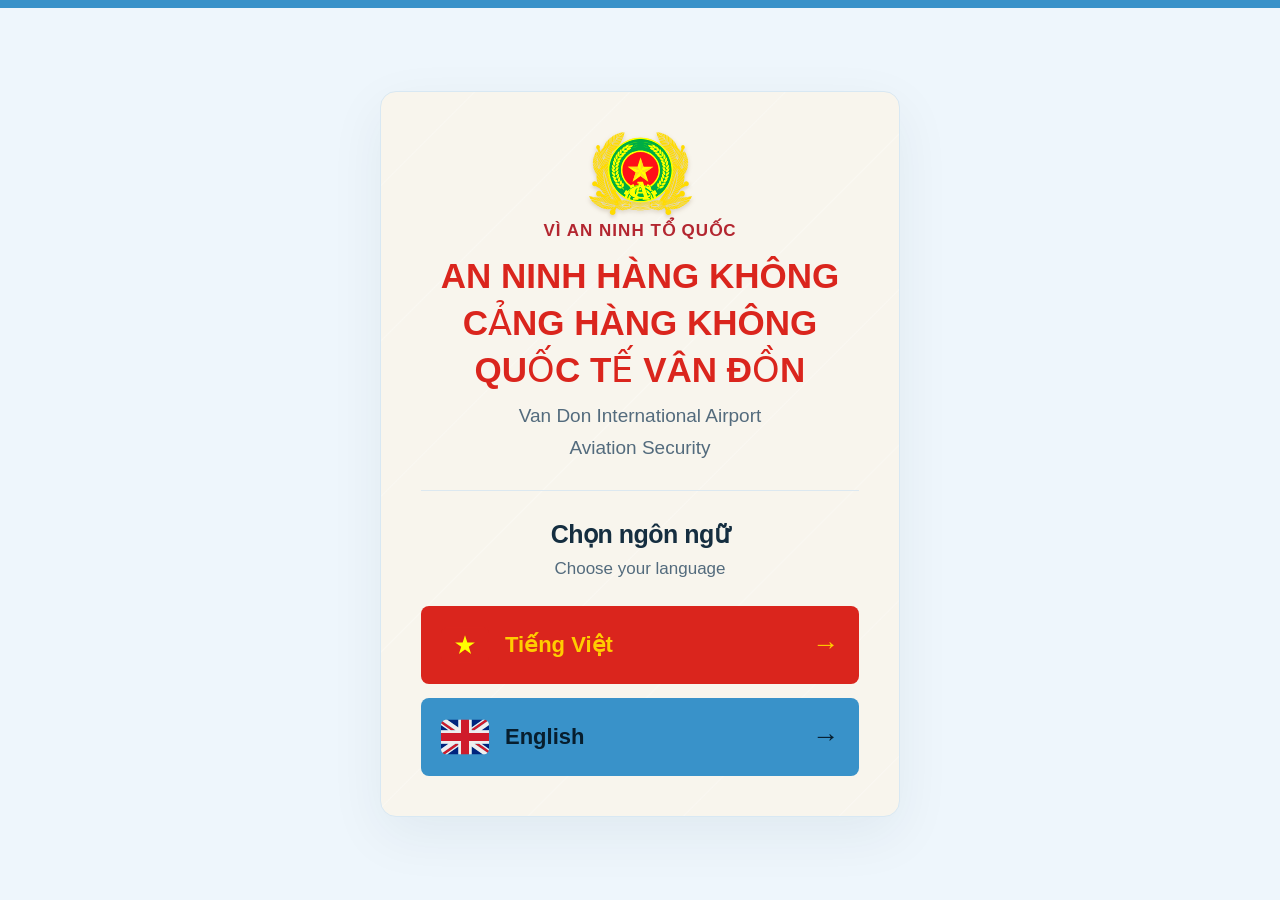
==== index.html @ 5c868a67 "Publish Van Don aviation safety website and custom domain" ====
<!doctype html>
<html lang="vi">
<head>
  <meta charset="utf-8">
  <meta name="viewport" content="width=device-width,initial-scale=1">
  <title>An ninh hàng không — Cảng hàng không quốc tế Vân Đồn | Choose your language</title>
  <meta name="description" content="Chọn Tiếng Việt hoặc English để tìm hiểu thông tin an toàn hàng không tại Cảng hàng không quốc tế Vân Đồn. Choose your language for Vân Đồn aviation safety information.">
  <link rel="icon" type="image/svg+xml" href="data:image/svg+xml,%3Csvg xmlns='http://www.w3.org/2000/svg' viewBox='0 0 32 32'%3E%3Crect width='32' height='32' rx='8' fill='%230b2033'/%3E%3Cpath d='M16 5L20 14L28 16L20 19L18 27L14 27L12 19L4 16L12 14Z' fill='%23f4c45e'/%3E%3C/svg%3E">
  <link rel="stylesheet" href="style.css">
  <link rel="alternate" hreflang="vi" href="vi.html">
  <link rel="alternate" hreflang="en" href="en.html">
  <link rel="alternate" hreflang="x-default" href="./">
</head>
<body class="language-entry">
  <main class="language-card">
    <img class="entry-emblem" src="cand-emblem.svg" alt="Biểu trưng Công an nhân dân" width="100" height="81">
    <p class="entry-location">VÌ AN NINH TỔ QUỐC</p>
    <h1 class="agency-title">AN NINH HÀNG KHÔNG<br>CẢNG HÀNG KHÔNG<br>QUỐC TẾ VÂN ĐỒN</h1>
    <p class="entry-subtitle" lang="en">Van Don International Airport<br>Aviation Security</p>
    <div class="entry-divider"></div>
    <h2>Chọn ngôn ngữ</h2>
    <p class="entry-instruction" lang="en">Choose your language</p>
    <div class="language-options">
      <a class="language-option language-vietnamese" href="vi.html" lang="vi" hreflang="vi">
        <img src="flag-vn.svg" alt="Cờ Việt Nam" width="48" height="48">
        <span>Tiếng Việt</span>
        <span class="entry-arrow" aria-hidden="true">→</span>
      </a>
      <a class="language-option language-english" href="en.html" lang="en" hreflang="en">
        <img src="flag-gb.svg" alt="United Kingdom flag" width="48" height="48">
        <span>English</span>
        <span class="entry-arrow" aria-hidden="true">→</span>
      </a>
    </div>
  </main>
</body>
</html>
---- style.css ----
:root{--navy:#0b2033;--ink:#152e40;--red:#b32630;--gold:#f4c45e;--line:#dce3e8;--soft:#f1f5f8}*{box-sizing:border-box}html{scroll-behavior:smooth;scroll-padding-top:95px}body{margin:0;color:var(--ink);font-family:Arial,SiteSans,Helvetica,sans-serif;font-size:18px;line-height:1.7;background:#fff}a{color:inherit;text-decoration:none}a:focus-visible,summary:focus-visible{outline:3px solid #d28e00;outline-offset:5px}.skip{position:absolute;top:-100px}.skip:focus{top:10px;background:white;z-index:5;padding:12px}header{max-width:1440px;margin:auto;min-height:92px;padding:20px 5%;display:flex;align-items:center;justify-content:space-between;gap:20px}.brand{display:flex;align-items:center;gap:12px;font-size:15px;font-weight:700;letter-spacing:.07em;line-height:1.5}.brand small{display:block;font-size:13px;letter-spacing:.12em;font-weight:400}.brand-mark{background:#3992C9;color:var(--gold);width:42px;height:42px;display:grid;place-items:center;font-size:20px;letter-spacing:-.03em}.header-phone{font-size:15px}.header-phone strong{margin-left:10px;color:var(--red);font-size:18px}.hero{background:#3992C9;color:white;margin:0 24px}.hero-inner{max-width:1260px;margin:auto;display:grid;grid-template-columns:3fr 1fr;gap:60px;padding:66px 5% 58px}.hero-label{font-size:15px;letter-spacing:.14em;font-weight:700;display:flex;align-items:center;gap:12px;color:#ff9a98}.hero-label span{width:28px;height:3px;background:#e44e51}h1{font-size:calc(clamp(42px,calc(5.2vw + 2px),74px) + 1px);font-weight:700;line-height:1.19;letter-spacing:-.035em;margin:22px 0}h1 em{font-family:"Times New Roman",Times,serif;color:var(--gold);font-weight:400;font-style:italic}.hero-copy>p{color:#c4d1dc;font-size:19px;line-height:1.7}.hero-button{display:inline-flex;align-items:center;gap:30px;background:var(--gold);color:var(--navy);padding:14px 22px;margin-top:18px;font-weight:700;font-size:17px}.hero-button:hover{background:#ffda88}.hero-side{border-left:1px solid #ffffff25;padding-left:35px;align-self:stretch;display:flex;flex-direction:column;justify-content:center}.hero-side p{font-size:24px;line-height:1.6;font-weight:700;letter-spacing:.04em}.hero-side-foot{font-size:13px;letter-spacing:.18em;color:#a4bacb}.hero-rule{height:3px;width:40px;background:var(--gold)}#emblem-slot img{height:118px;width:118px;object-fit:contain;margin-bottom:24px}.hero-bottom{border-top:1px solid #ffffff25;padding:14px 5%;display:flex;justify-content:space-between;font-size:13px;letter-spacing:.12em;color:#b7c7d5;gap:12px}.page-layout{max-width:1260px;display:grid;grid-template-columns:240px minmax(0,1fr);gap:65px;padding:68px 30px 80px;margin:auto}.navigation{align-self:start;position:sticky;top:25px}.navigation>p{font-size:13px;font-weight:700;letter-spacing:.12em;color:#677988;margin:0 0 20px}.navigation nav{display:flex;flex-direction:column}.navigation nav a{font-size:16px;padding:12px 0;border-bottom:1px solid var(--line);display:flex;gap:17px;font-weight:700}.navigation nav a:hover{color:var(--red)}.navigation nav span{font-size:14px;color:#738492;font-weight:400}.map-link{display:block;margin-top:26px;font-size:15px;color:var(--red);font-weight:700}.section{padding:0 0 52px;margin-bottom:50px;border-bottom:1px solid var(--line);scroll-margin-top:25px}.section-heading{display:flex;align-items:flex-start;gap:18px;margin-bottom:26px}.section-no{font-family:Georgia,serif;font-size:46px;line-height:1.25;color:#bcc7cf}.eyebrow{text-transform:uppercase;letter-spacing:.1em;color:var(--red);font-size:calc(13px + 1px);font-weight:700}h2{font-size:calc(32px + 1px);line-height:1.35;letter-spacing:-.02em;margin:5px 0 0}h3{font-size:calc(19px + 1px);line-height:1.5;margin:28px 0 10px;font-weight:700}p{margin:12px 0}ul{padding-left:24px;margin:12px 0 20px}li{margin:6px 0;padding-left:3px}li::marker{color:var(--red)}.emphasis{font-weight:700}.section-1 .section-body>h3{border-left:3px solid var(--red);padding-left:14px}.section-1 .section-body>h3:nth-of-type(2){border-color:#de9900}.province{border:1px solid var(--line);margin:14px 0;background:#fff}.province summary{padding:18px 22px;cursor:pointer;font-size:calc(16px + 1px);font-weight:700;list-style:none;display:flex;justify-content:space-between;gap:20px}.province summary::-webkit-details-marker{display:none}.plus{font-size:24px;line-height:1;color:var(--red)}.province[open] .plus{transform:rotate(45deg)}.province[open] summary{background:var(--soft);border-bottom:1px solid var(--line)}.province>div{padding:10px 22px 20px}.notice{background:#fff7e6;border-left:3px solid #d59b23;padding:14px 22px;margin:24px 0}.notice h3{margin:0 0 8px}.checks{display:grid;gap:20px}.check{position:relative;border:1px solid var(--line);padding:26px 28px;background:var(--soft)}.check-number{color:var(--red);font-size:14px;font-weight:700;letter-spacing:.1em}.check>h3:first-of-type{margin-top:8px;font-size:calc(22px + 1px)}.action{display:flex;justify-content:space-between;align-items:center;gap:15px;padding:14px 18px;background:#3992C9;color:white;font-weight:700;font-size:16px;margin:20px 0 8px}.action:hover{background:#3992C9}.section-4 .section-body>h3{color:var(--red)}.section-6{background:#3992C9;color:white;padding:32px;border:0;margin-bottom:0}.section-6 .eyebrow{color:var(--gold)}.section-6 .section-no{color:#7b95a9}.section-6 .section-body>h3{color:var(--gold)}.phone{font-size:clamp(28px,calc(4vw + 1px),43px);font-weight:700;letter-spacing:-.03em;border-bottom:1px solid #ffffff35;padding:10px 0;display:flex;justify-content:space-between;gap:20px}.phone span{color:var(--gold)}footer{background:var(--soft);padding:36px 6%;font-size:15px;display:flex;flex-wrap:wrap;align-items:center;justify-content:space-between;gap:14px}footer p{font-size:13px;color:#5d6e7c}footer strong{font-size:17px}.mobile-bar{display:none}@media(min-width:1500px){.hero{max-width:1440px;margin:auto}}@media(max-width:960px){.page-layout{gap:30px;grid-template-columns:190px minmax(0,1fr)}.hero-inner{gap:25px}.hero-side{padding-left:25px}.hero-side p{font-size:19px}.header-phone{font-size:0}.header-phone strong{font-size:16px}.section-6{padding:24px}}@media(max-width:700px){body{font-size:17px}.hero{margin:0 12px}.hero-inner{display:block;padding:36px 24px 34px}.hero-side{display:none}.hero-label{font-size:13px;letter-spacing:.08em}h1{font-size:calc(43px + 1px);line-height:1.23;margin:22px 0;letter-spacing:-.04em}.hero-copy>p{font-size:17px}.hero-button{font-size:15px;padding:13px 16px;gap:20px}.hero-bottom{padding:12px 24px;font-size:11px;letter-spacing:.08em}.hero-bottom span:last-child{display:none}header{padding:17px 20px;min-height:76px}.brand{font-size:12px;gap:9px;letter-spacing:.035em}.brand small{font-size:11px}.brand-mark{width:34px;height:34px;font-size:17px}.header-phone strong{font-size:14px;margin:0}.page-layout{display:block;padding:26px 22px 40px}.navigation{position:static;margin-bottom:38px}.navigation>p{margin-bottom:10px}.navigation nav{display:flex;flex-direction:row;flex-wrap:wrap;gap:8px}.navigation nav a{border:1px solid var(--line);font-size:14px;padding:7px 10px;gap:6px;font-weight:500}.navigation nav span{font-size:13px}.map-link{display:none}.section-heading{gap:13px}.section-no{font-size:36px}h2{font-size:calc(28px + 1px)}.eyebrow{font-size:calc(12px + 1px)}.section{padding-bottom:30px;margin-bottom:32px}.check{padding:20px}.check>h3:first-of-type{font-size:calc(20px + 1px)}.province summary{padding:16px;font-size:calc(15px + 1px)}.province>div{padding:8px 16px 14px}.section-6{padding:24px 20px;margin-left:-10px;margin-right:-10px}.section-6 h2{font-size:calc(27px + 1px)}.section-6 .section-no{display:none}footer{padding:25px 22px 100px;display:block}.mobile-bar{display:flex;position:fixed;bottom:0;left:0;right:0;background:white;padding:10px 16px calc(10px + env(safe-area-inset-bottom));gap:10px;border-top:1px solid var(--line);box-shadow:0 -4px 22px #0b203310;z-index:10}.mobile-bar a{font-size:15px;text-align:center;padding:10px 8px;flex:1;font-weight:700;background:var(--soft)}.mobile-bar a:last-child{background:var(--red);color:white;flex:.8}}@media(prefers-reduced-motion:reduce){html{scroll-behavior:auto}}

.hero-label img{object-fit:contain;flex-shrink:0}.attribution{width:100%;font-size:13px!important;margin:0}.attribution a{text-decoration:underline}@media(max-width:700px){.brand{font-size:13px}.brand small{font-size:13px}.hero-bottom{font-size:13px}.eyebrow{font-size:calc(13px + 1px)}.hero-label{font-size:13px}.hero-label img{width:56px;height:46px}.brand-mark{display:none}}

/* Requested colors, shared by desktop and mobile. */
a[href="https://cambay.mod.gov.vn/"]{background-color:#F2A65A;color:var(--ink)}
.mobile-bar a[href="https://cambay.mod.gov.vn/"]{background-color:#F2A65A;color:var(--ink)}
.mobile-bar a[href="tel:0335366525"]{background-color:#DA251D;color:#FFCD00}

/* Language selection and navigation. */
.language-switch{max-width:1440px;margin:auto;padding:10px 5% 0;display:flex;justify-content:flex-end;gap:8px;flex-wrap:wrap}
.language-switch a{display:inline-flex;align-items:center;gap:7px;font-size:15px;line-height:1.5;padding:7px 12px;border:1px solid var(--line);border-radius:4px;color:var(--ink);background:#fff}
.language-switch a[aria-current="page"]{border-color:#3992C9;background:#eaf5fc;font-weight:700}
.language-switch img,.language-option img{object-fit:contain;flex-shrink:0}
.flag-credit{font-size:13px;width:100%;margin:0;color:#5d6e7c}
.flag-credit a,.entry-credits a{text-decoration:underline}
.language-entry{min-height:100vh;min-height:100svh;background:#eef6fc;display:flex;flex-direction:column;align-items:center;justify-content:center;padding:32px 20px;border-top:8px solid #3992C9}
.language-card{width:100%;max-width:520px;background:#fff;padding:40px;border:1px solid #d8e8f3;border-radius:16px;box-shadow:0 18px 55px #152e4010;text-align:center}
.entry-emblem{object-fit:contain;max-width:100%;width:103px;height:auto}
.entry-location{font-size:17px;font-weight:700;letter-spacing:.2em;margin:14px 0 6px;color:#b32630}
.language-card h1{font-size:calc(clamp(30px,calc(5vw + 2px),38px) + 1px);line-height:1.3;margin:0;letter-spacing:-.025em;color:var(--ink)}
.entry-subtitle{font-size:19px;margin:6px 0 0;color:#536b7d}
.entry-divider{height:1px;background:#dce8f0;margin:26px 0}
.language-card h2{font-size:calc(24px + 1px);margin:0;line-height:1.4}
.entry-instruction{margin:3px 0 22px;font-size:17px;color:#536b7d}
.language-options{display:grid;gap:14px}
.language-option{display:flex;align-items:center;gap:16px;width:100%;padding:15px 20px;border-radius:8px;font-size:22px;font-weight:700;line-height:1.4;text-align:left;min-height:78px}
.language-vietnamese{background:#DA251D;color:#FFCD00}
.language-english{background:#3992C9;color:#071e2e}
.entry-arrow{margin-left:auto;font-size:27px}
.language-option:hover{box-shadow:inset 0 0 0 2px #ffffffa0}
.language-option:focus-visible{outline:3px solid #152e40;outline-offset:4px}
.entry-credits{text-align:center;max-width:640px;font-size:13px;line-height:1.6;color:#5d6e7c;margin-top:22px}
.entry-credits p{margin:5px 0}
html[lang="en"] .brand{letter-spacing:.025em}
html[lang="en"] h1{font-size:calc(clamp(38px,calc(5vw + 2px),66px) + 1px)}
@media(max-width:700px){.language-switch{padding:10px 20px 0}.language-switch a{font-size:15px;padding:6px 10px}.language-card{padding:28px 22px}.language-entry{padding:24px 16px}.language-option{padding:14px 16px;font-size:21px;gap:12px}.language-option img{width:40px;height:40px}.entry-credits{font-size:13px}html[lang="en"] .brand{font-size:13px;letter-spacing:0}html[lang="en"] .brand small{font-size:13px}html[lang="en"] .header-phone{max-width:100px}html[lang="en"] .header-phone strong{white-space:nowrap}html[lang="en"] h1{font-size:calc(40px + 1px)}html[lang="en"] .hero-button{gap:12px}html[lang="en"] .mobile-bar a{font-size:15px}}

/* Centered public security emblem and motto. */
.hero-banner>.hero-label{display:flex;flex-direction:column;align-items:center;justify-content:center;gap:14px;width:100%;padding:32px 20px 0;text-align:center;color:#C8322B}
.hero-banner>.hero-label img{width:96px;height:auto;object-fit:contain}
.hero-motto{margin:0;font-size:17px;font-weight:700;line-height:1.6;letter-spacing:.09em;text-transform:uppercase;text-align:center;color:#C8322B}
.hero-inner{padding-top:32px}
.contact-icon{display:inline-block;font-family:Arial,SiteSans,Helvetica,sans-serif;font-size:1em;line-height:1;vertical-align:baseline;color:inherit}
.phone .contact-icon{color:inherit}
.header-phone strong{white-space:nowrap}
@media(max-width:700px){header{flex-wrap:wrap;gap:12px}.hero-banner>.hero-label{padding:28px 20px 0;gap:12px}.hero-banner>.hero-label img{width:84px;height:auto}.hero-motto{font-size:15px;letter-spacing:.06em}.hero-inner{padding-top:28px}.header-phone{margin-left:auto}html[lang="en"] .header-phone{max-width:none}}

.phone .contact-number{color:inherit}

/* Full agency name in flag red, with a heavier type treatment. */
.language-card h1.agency-title{color:#DA251D;font-family:Arial,SiteSans,Helvetica,sans-serif;font-weight:700;font-size:calc(clamp(25px,4.8vw,34px) + 1px);line-height:1.35;letter-spacing:0}
.brand .agency-name,.brand .agency-name small{color:#DA251D;font-family:Arial,SiteSans,Helvetica,sans-serif;font-weight:700;letter-spacing:.02em}
.brand .agency-name small{font-size:inherit;line-height:1.5}
.section-6 .section-body>h3.agency-contact{color:#DA251D;font-weight:700}
@media(max-width:700px){.brand:has(.agency-name){flex:1 1 210px;min-width:0}.agency-name{overflow-wrap:normal}.language-card h1.agency-title{font-size:calc(clamp(23px,6vw,28px) + 1px)}}

/* Increase the three requested hero text sizes by 2px. */
.hero-copy h1{font-size:calc(clamp(44px,calc(5.2vw + 4px),76px) + 1px)}
html[lang="en"] .hero-copy h1{font-size:calc(clamp(40px,calc(5vw + 4px),68px) + 1px)}
.hero-copy>p{font-size:21px}
.hero-copy .hero-button{font-size:19px;max-width:100%}
.language-card h1.agency-title,.brand .agency-name,.brand .agency-name small,.section-6 .section-body>h3.agency-contact{font-family:Arial,SiteSans,Helvetica,sans-serif;font-weight:700;color:#DA251D}
@media(max-width:700px){.hero-copy h1{font-size:calc(45px + 1px)}html[lang="en"] .hero-copy h1{font-size:calc(42px + 1px)}.hero-copy>p{font-size:19px}.hero-copy .hero-button{font-size:17px}}

/* Requested typography, emblem spacing and map search icons. */

@media(min-width:701px){.language-card h1.agency-title,.brand .agency-name,.brand .agency-name small{font-family:Arial,SiteSans,Helvetica,sans-serif;font-weight:700;font-synthesis:none}}
.brand .agency-name,.brand .agency-name small{color:#000}
.entry-location{margin-top:6px}
.map-search-icon{display:inline-block;width:1em;height:1em;vertical-align:-.125em;flex-shrink:0}

/* Requested image placements and report heading. */
.hero-banner{display:grid;grid-template-columns:1fr .8fr 1.4fr;align-items:stretch;max-width:1260px;margin:auto;padding:28px 5% 0;gap:0}
.hero-banner>.hero-label{width:auto;padding:16px 10px;gap:8px;min-width:0}
.hero-banner>.hero-label img{width:96px;height:auto}
.hero-banner .hero-motto{max-width:100%}
.hero-drum{background-size:auto 100%;background-position:40% center;background-repeat:no-repeat;min-width:0}
.hero-banner-photo{display:block;width:100%;height:auto;align-self:center}
.section-photo{display:block;width:100%;height:auto;margin:24px 0;max-width:100%}
.section-6 h2{color:#DA251D}
@media(max-width:700px){.hero-banner{padding:20px 16px 0;grid-template-columns:1fr .65fr 1.25fr}.hero-banner>.hero-label{padding:8px 3px;gap:6px}.hero-banner>.hero-label img{width:64px;max-width:80%}.hero-banner .hero-motto{font-size:15px;letter-spacing:0;line-height:1.4}.hero-banner-photo{height:100%;object-fit:cover;object-position:center}.hero-drum{background-position:40% center}}

/* One continuous banner above the article, with the emblem over the drum. */
.hero-banner{position:relative;isolation:isolate;display:block;max-width:1440px;height:clamp(180px,22vw,300px);margin:0 24px;padding:0;overflow:hidden;background:#faf8e9}
.hero-drum{position:absolute;inset:0 auto 0 0;width:66%;z-index:-2;background-size:500% 100%;background-position:43% center;background-repeat:no-repeat}
.hero-banner>.hero-label{position:absolute;inset:0 auto 0 0;width:46%;padding:16px 12px;gap:8px;z-index:1;display:flex;flex-direction:column;align-items:center;justify-content:center;text-align:center}
.hero-banner>.hero-label img{width:clamp(84px,9vw,126px);height:auto;max-width:100%}
.hero-banner .hero-motto{font-size:17px;line-height:1.4;letter-spacing:.06em;color:#C8322B;white-space:nowrap}
.hero-banner-photo{position:absolute;inset:0 0 0 auto;display:block;width:62%;height:100%;object-fit:cover;object-position:center 40%;z-index:-1;mask-image:linear-gradient(to right,transparent 0%,#000 30%,#000 100%);-webkit-mask-image:linear-gradient(to right,transparent 0%,#000 30%,#000 100%)}
@media(min-width:1500px){.hero-banner{margin-left:auto;margin-right:auto}}
@media(max-width:700px){.hero-banner{margin:0 12px;height:180px;padding:0}.hero-banner>.hero-label{width:49%;padding:10px 2px;gap:8px}.hero-banner>.hero-label img{width:76px;max-width:80%}.hero-banner .hero-motto{font-size:15px;letter-spacing:0;white-space:normal;max-width:100%}.hero-banner-photo{width:60%;height:100%;object-fit:cover;object-position:44% center}.hero-drum{width:72%;background-size:500% 100%;background-position:43% center}}

/* Requested motto positioning, article sizes and subtle surface details. */
.hero-banner>.hero-label{left:10px;width:max-content;max-width:46%;padding:16px 0;gap:8px}
.hero-banner .hero-motto{font-size:15px;letter-spacing:.01em;word-spacing:0;white-space:nowrap}
.entry-emblem{display:block;margin-left:auto;margin-right:auto;filter:contrast(1.12) saturate(1.08) drop-shadow(0 2px 2px rgba(90,55,12,.25))}
.entry-location{letter-spacing:.06em;word-spacing:0;margin-top:2px}
.content{font-size:19px}
.content .section-heading h2{font-size:calc(34px + 1px)}
.content h3{font-size:calc(20px + 1px)}
.content .check>h3:first-of-type{font-size:calc(23px + 1px)}
.content .province summary{font-size:calc(17px + 1px)}
.content .check-number{font-size:15px}
.content .action{font-size:17px}
.content .eyebrow{font-size:calc(14px + 1px)}
.content .section-no{font-size:47px}
.content .phone{font-size:clamp(29px,calc(4vw + 2px),44px)}
.hero{background-image:repeating-radial-gradient(ellipse at 100% 0%,transparent 0px,transparent 78px,rgba(255,255,255,.045) 79px,transparent 80px,transparent 130px)}
.language-card{background-color:#f8f5ed;background-image:repeating-linear-gradient(135deg,transparent 0px,transparent 65px,rgba(255,255,255,.3) 66px,transparent 67px,transparent 110px)}
@media(max-width:700px){
.hero-banner>.hero-label{left:6px;width:max-content;max-width:49%;padding:10px 0;gap:8px}
.hero-banner .hero-motto{font-size:13px;letter-spacing:.005em;white-space:normal}
.content{font-size:18px}
.content .section-heading h2{font-size:calc(30px + 1px)}
.content .section-6 .section-heading h2{font-size:calc(29px + 1px)}
.content .check>h3:first-of-type{font-size:calc(21px + 1px)}
.content .province summary{font-size:calc(16px + 1px)}
.content .section-no{font-size:37px}
}

/* Requested full-photo banner, four-line title and sky transition. */
.hero-banner.hero-banner-full{height:auto;aspect-ratio:16/9;background:none}
.hero-banner-full .hero-banner-photo{position:static;width:100%;height:auto;display:block;object-fit:contain;mask-image:none;-webkit-mask-image:none}
.hero-copy{container-type:inline-size}
.hero-copy h1{font-size:calc(clamp(20px,8.5cqw,74px) + 1px)}
html[lang="en"] .hero-copy h1{font-size:calc(clamp(18px,7.2cqw,66px) + 1px)}
.hero-copy h1>span,.hero-copy h1>em{display:block;white-space:nowrap}
.hero-sky{position:relative;overflow:hidden;background:#3992C9}
.hero-sky img{display:block;width:100%;height:auto;animation:sky-reveal 1.8s ease-out both}
.hero-sky::after{content:"";position:absolute;inset:0;pointer-events:none;background:linear-gradient(to bottom,#3992C9 0%,rgba(57,146,201,.92) 5%,rgba(57,146,201,.55) 16%,rgba(57,146,201,.15) 30%,transparent 44%)}
.hero-bottom{border-top:1px solid rgba(255,255,255,.5)}
@keyframes sky-reveal{from{opacity:.35}to{opacity:1}}
@media(prefers-reduced-motion:reduce){.hero-sky img{animation:none}}

/* Requested footer order and +2px title, retaining its four lines. */
footer{flex-direction:column;align-items:flex-start;justify-content:flex-start}
footer>a{display:block;margin-top:4px}
.hero-copy h1{font-size:calc(clamp(22px,calc(8.5cqw + 2px),76px) + 1px)}
html[lang="en"] .hero-copy h1{font-size:calc(clamp(20px,calc(7.2cqw + 2px),68px) + 1px)}

/* Keep the information line visible beneath the airport image on all screens. */
.hero-bottom span:last-child{display:block}

/* Requested fonts for agency names and the introductory message. */
.language-card h1.agency-title,.brand .agency-name,.brand .agency-name small{font-family:Arial,SiteSans,Helvetica,sans-serif;font-weight:700}
.hero-copy>p{font-family:"Times New Roman",Times,serif}

/* Arial Bold for headings; retain the motto size. */
h1,h1 em,h2,h3,.eyebrow,.province summary,.entry-location,.language-card h1.agency-title,.brand .agency-name,.brand .agency-name small,.section-6 .section-body>h3.agency-contact{font-family:Arial,SiteSans,Helvetica,sans-serif;font-weight:700}
.brand .agency-name{font-size:calc(1em + 1px)}

.hero-copy h1 em{font-family:"Times New Roman",Times,"Noto Serif","Liberation Serif",serif;font-weight:400;font-style:italic}
.hero-copy>p{font-family:"Times New Roman",Times,"Noto Serif","Liberation Serif",serif}
.section-no{font-family:"Times New Roman",Times,Georgia,serif}
header .brand:has(.agency-name){flex:1;min-width:0;container-type:inline-size}
header .brand .agency-name{display:block;font-size:min(15px,3.5cqw);letter-spacing:0;white-space:nowrap;line-height:1.5}
header .brand .agency-name small{display:block;font-size:inherit;white-space:nowrap;letter-spacing:0}
header .header-phone{flex-shrink:0}

/* Full images preserve the terminal and control tower in the local Van Don preview. */
.hero-banner.hero-banner-full{aspect-ratio:auto}
.airport-photo{margin:28px 0;max-width:100%}
.airport-photo .section-photo{margin:0;width:100%;height:auto}
.airport-photo figcaption{font-size:13px;line-height:1.6;margin-top:8px;opacity:.85}
.airport-photo figcaption a{text-decoration:underline}
.section-6 .airport-photo figcaption{color:#fff}
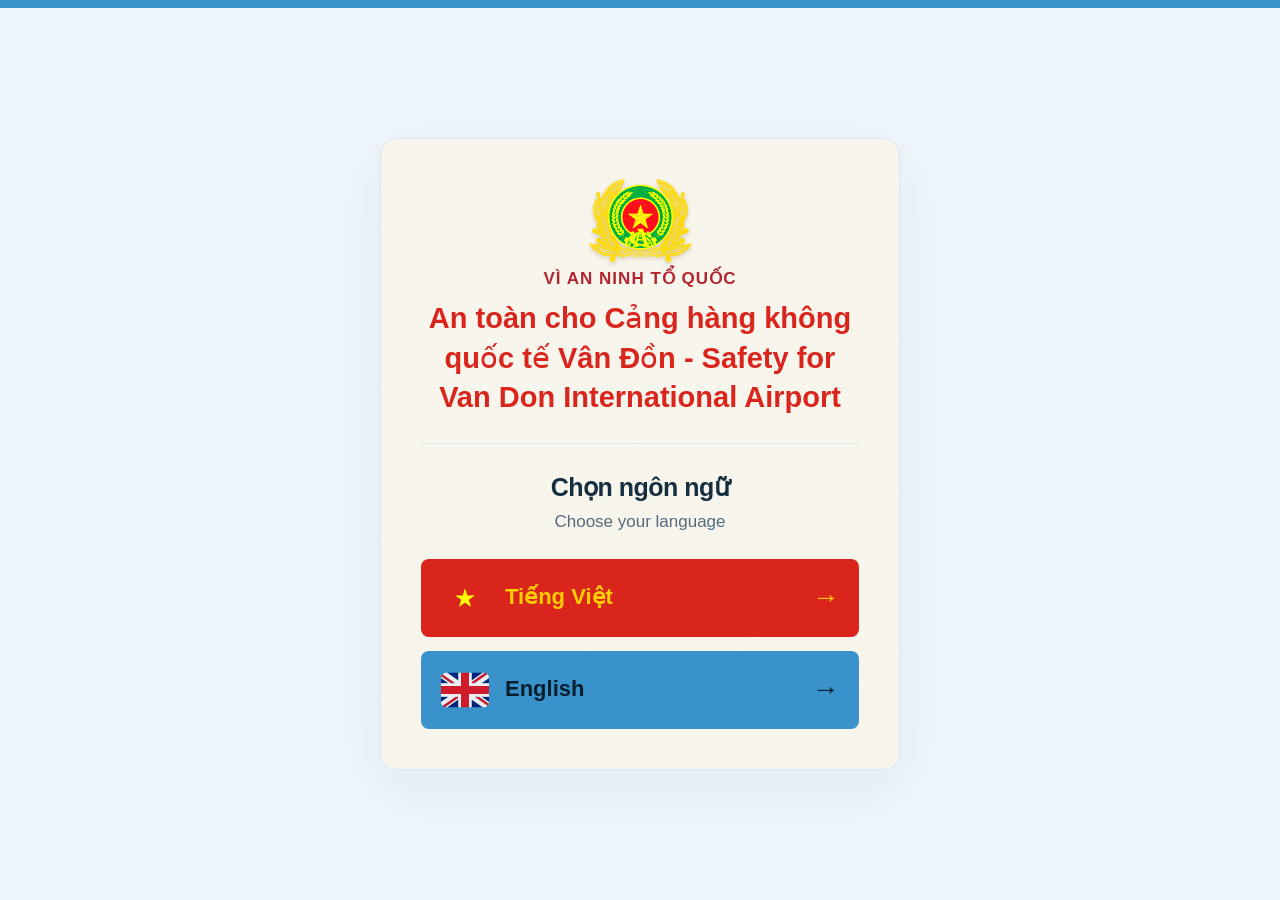
==== commit 1976c831: "Update Van Don language gate and unit titles" ====
--- a/index.html
+++ b/index.html
@@ -15,8 +15,7 @@
   <main class="language-card">
     <img class="entry-emblem" src="cand-emblem.svg" alt="Biểu trưng Công an nhân dân" width="100" height="81">
     <p class="entry-location">VÌ AN NINH TỔ QUỐC</p>
-    <h1 class="agency-title">AN NINH HÀNG KHÔNG<br>CẢNG HÀNG KHÔNG<br>QUỐC TẾ VÂN ĐỒN</h1>
-    <p class="entry-subtitle" lang="en">Van Don International Airport<br>Aviation Security</p>
+    <h1 class="agency-title">An toàn cho Cảng hàng không quốc tế Vân Đồn - Safety for Van Don International Airport</h1>
     <div class="entry-divider"></div>
     <h2>Chọn ngôn ngữ</h2>
     <p class="entry-instruction" lang="en">Choose your language</p>
--- a/style.css
+++ b/style.css
@@ -49,7 +49,7 @@
 .phone .contact-number{color:inherit}
 
 /* Full agency name in flag red, with a heavier type treatment. */
-.language-card h1.agency-title{color:#DA251D;font-family:Arial,SiteSans,Helvetica,sans-serif;font-weight:700;font-size:calc(clamp(25px,4.8vw,34px) + 1px);line-height:1.35;letter-spacing:0}
+.language-card h1.agency-title{color:#DA251D;font-family:Arial,SiteSans,Helvetica,sans-serif;font-weight:700;font-size:calc(clamp(18px,4vw,28px) + 1px);line-height:1.35;letter-spacing:0;text-transform:none;text-wrap:balance}
 .brand .agency-name,.brand .agency-name small{color:#DA251D;font-family:Arial,SiteSans,Helvetica,sans-serif;font-weight:700;letter-spacing:.02em}
 .brand .agency-name small{font-size:inherit;line-height:1.5}
 .section-6 .section-body>h3.agency-contact{color:#DA251D;font-weight:700}
@@ -154,8 +154,9 @@
 .hero-copy>p{font-family:"Times New Roman",Times,"Noto Serif","Liberation Serif",serif}
 .section-no{font-family:"Times New Roman",Times,Georgia,serif}
 header .brand:has(.agency-name){flex:1;min-width:0;container-type:inline-size}
-header .brand .agency-name{display:block;font-size:min(15px,3.5cqw);letter-spacing:0;white-space:nowrap;line-height:1.5}
-header .brand .agency-name small{display:block;font-size:inherit;white-space:nowrap;letter-spacing:0}
+header .brand .agency-name{display:block;font-size:min(15px,3.5cqw);letter-spacing:0;white-space:nowrap;line-height:1.5}
+header .brand .agency-name small{display:block;font-size:inherit;white-space:nowrap;letter-spacing:0}
+html[lang="en"] header .brand .agency-name{white-space:normal;overflow-wrap:normal;line-height:1.25;font-size:clamp(22px,2.4vw,30px)}
 header .header-phone{flex-shrink:0}
 
 /* Full images preserve the terminal and control tower in the local Van Don preview. */
